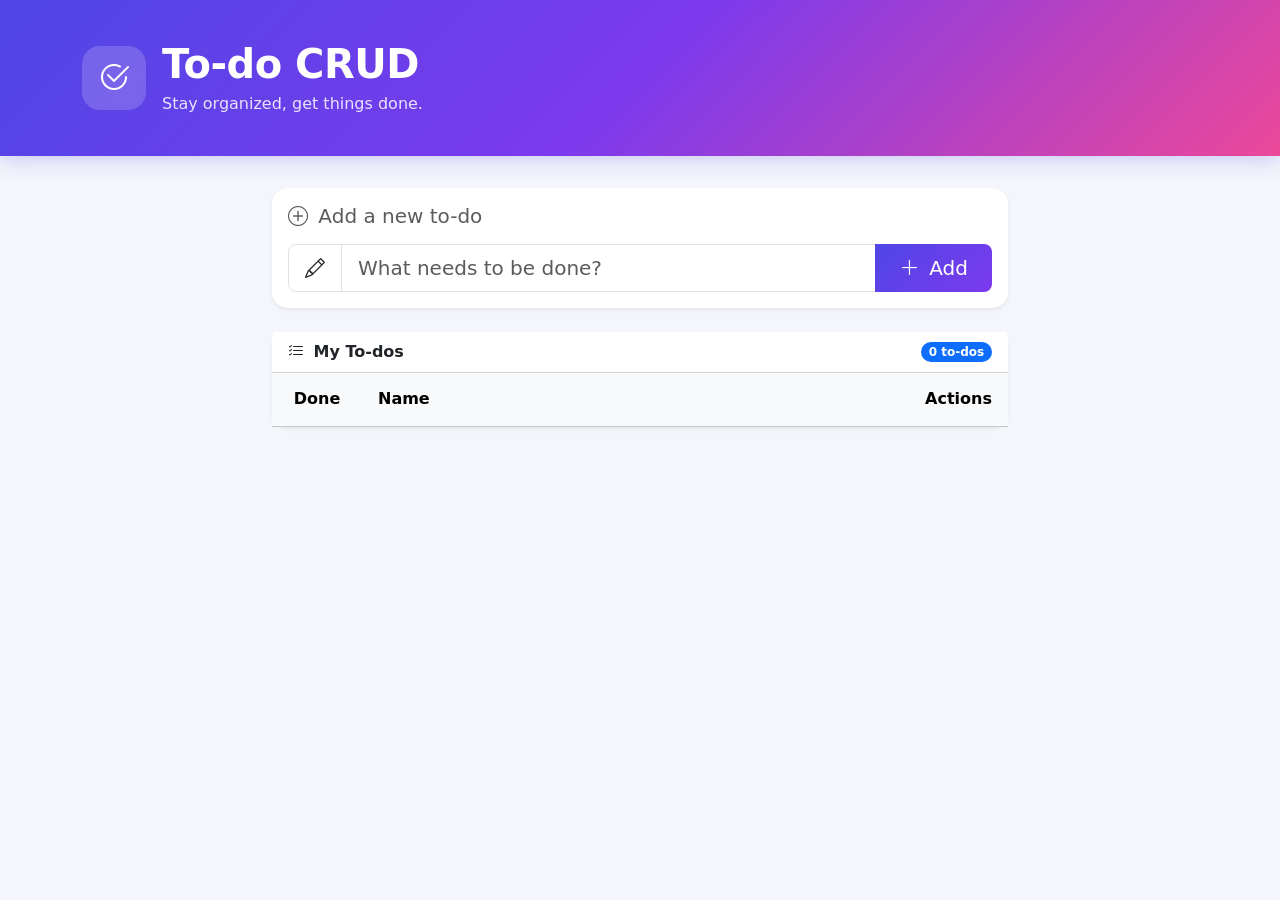
==== client/index.html @ 97bf1604 "feat: implement CORS policy and update API configuration for deployment chore: add .gitignore and st" ====
<!DOCTYPE html>
<html lang="en">
<head>
    <meta charset="UTF-8">
    <meta name="viewport" content="width=device-width, initial-scale=1.0">
    <title>To-do CRUD</title>
    <link href="https://cdn.jsdelivr.net/npm/bootstrap@5.3.3/dist/css/bootstrap.min.css" rel="stylesheet"
          integrity="sha384-QWTKZyjpPEjISv5WaRU9OFeRpok6YctnYmDr5pNlyT2bRjXh0JMhjY6hW+ALEwIH" crossorigin="anonymous">
    <link href="https://cdn.jsdelivr.net/npm/bootstrap-icons@1.11.3/font/bootstrap-icons.min.css" rel="stylesheet">
    <link rel="stylesheet" href="css/site.css" />
</head>
<body>
    <div class="app-hero">
        <div class="container">
            <div class="d-flex align-items-center gap-3">
                <span class="hero-icon"><i class="bi bi-check2-circle"></i></span>
                <div>
                    <h1 class="hero-title mb-1">To-do CRUD</h1>
                    <p class="hero-subtitle mb-0">Stay organized, get things done.</p>
                </div>
            </div>
        </div>
    </div>

    <div class="container app-container">
        <div class="row justify-content-center">
            <div class="col-lg-8">
                <div class="card shadow-sm add-card mb-4">
                    <div class="card-body">
                        <h2 class="h5 card-title text-muted mb-3">
                            <i class="bi bi-plus-circle me-1"></i> Add a new to-do
                        </h2>
                        <form action="javascript:void(0);" method="POST" onsubmit="addItem()">
                            <div class="input-group input-group-lg">
                                <span class="input-group-text bg-white"><i class="bi bi-pencil"></i></span>
                                <input type="text" id="add-name" class="form-control" placeholder="What needs to be done?">
                                <button type="submit" class="btn btn-primary px-4">
                                    <i class="bi bi-plus-lg me-1"></i> Add
                                </button>
                            </div>
                        </form>
                    </div>
                </div>

                <div class="card shadow-sm">
                    <div class="card-header bg-white d-flex justify-content-between align-items-center">
                        <span class="fw-semibold"><i class="bi bi-list-check me-1"></i> My To-dos</span>
                        <span id="counter" class="badge rounded-pill text-bg-primary">0 to-dos</span>
                    </div>
                    <div class="table-responsive">
                        <table class="table table-hover align-middle mb-0">
                            <thead class="table-light">
                                <tr>
                                    <th scope="col" class="text-center" style="width: 90px;">Done</th>
                                    <th scope="col">Name</th>
                                    <th scope="col" class="text-end" style="width: 170px;">Actions</th>
                                </tr>
                            </thead>
                            <tbody id="todos"></tbody>
                        </table>
                    </div>
                </div>
            </div>
        </div>
    </div>

    <!-- Edit modal -->
    <div class="modal fade" id="editForm" tabindex="-1" aria-labelledby="editFormLabel" aria-hidden="true">
        <div class="modal-dialog modal-dialog-centered">
            <div class="modal-content">
                <form action="javascript:void(0);" onsubmit="updateItem()">
                    <div class="modal-header">
                        <h5 class="modal-title" id="editFormLabel"><i class="bi bi-pencil-square me-1"></i> Edit to-do</h5>
                        <button type="button" class="btn-close" onclick="closeInput()" aria-label="Close"></button>
                    </div>
                    <div class="modal-body">
                        <input type="hidden" id="edit-id">
                        <div class="mb-3">
                            <label for="edit-name" class="form-label">Name</label>
                            <input type="text" id="edit-name" class="form-control">
                        </div>
                        <div class="form-check form-switch">
                            <input class="form-check-input" type="checkbox" role="switch" id="edit-isComplete">
                            <label class="form-check-label" for="edit-isComplete">Mark as complete</label>
                        </div>
                    </div>
                    <div class="modal-footer">
                        <button type="button" class="btn btn-outline-secondary" onclick="closeInput()">Cancel</button>
                        <button type="submit" class="btn btn-primary"><i class="bi bi-check-lg me-1"></i> Save</button>
                    </div>
                </form>
            </div>
        </div>
    </div>

    <script src="https://cdn.jsdelivr.net/npm/bootstrap@5.3.3/dist/js/bootstrap.bundle.min.js"
            integrity="sha384-YvpcrYf0tY3lHB60NNkmXc5s9fDVZLESaAA55NDzOxhy9GkcIdslK1eN7N6jIeHz" crossorigin="anonymous"></script>
    <script src="js/site.js" asp-append-version="true"></script>
    <script type="text/javascript">
        getItems();
    </script>
</body>
</html>
---- client/css/site.css ----
body {
    background: #f4f6fb;
    min-height: 100vh;
}

.app-hero {
    background: linear-gradient(135deg, #4f46e5 0%, #7c3aed 50%, #ec4899 100%);
    color: #fff;
    padding: 2.5rem 0;
    box-shadow: 0 4px 20px rgba(79, 70, 229, 0.25);
}

.hero-icon {
    display: inline-flex;
    align-items: center;
    justify-content: center;
    width: 64px;
    height: 64px;
    font-size: 2rem;
    background: rgba(255, 255, 255, 0.18);
    border-radius: 18px;
    backdrop-filter: blur(4px);
}

.hero-title {
    font-weight: 700;
    letter-spacing: -0.5px;
}

.hero-subtitle {
    opacity: 0.85;
}

.app-container {
    margin-top: 2rem;
    margin-bottom: 3rem;
}

.card {
    border: none;
    border-radius: 16px;
}

.add-card {
    border-radius: 16px;
}

.table > :not(caption) > * > * {
    padding: 0.9rem 1rem;
}

.btn-primary {
    background: linear-gradient(135deg, #4f46e5, #7c3aed);
    border: none;
}

.btn-primary:hover,
.btn-primary:focus {
    background: linear-gradient(135deg, #4338ca, #6d28d9);
}
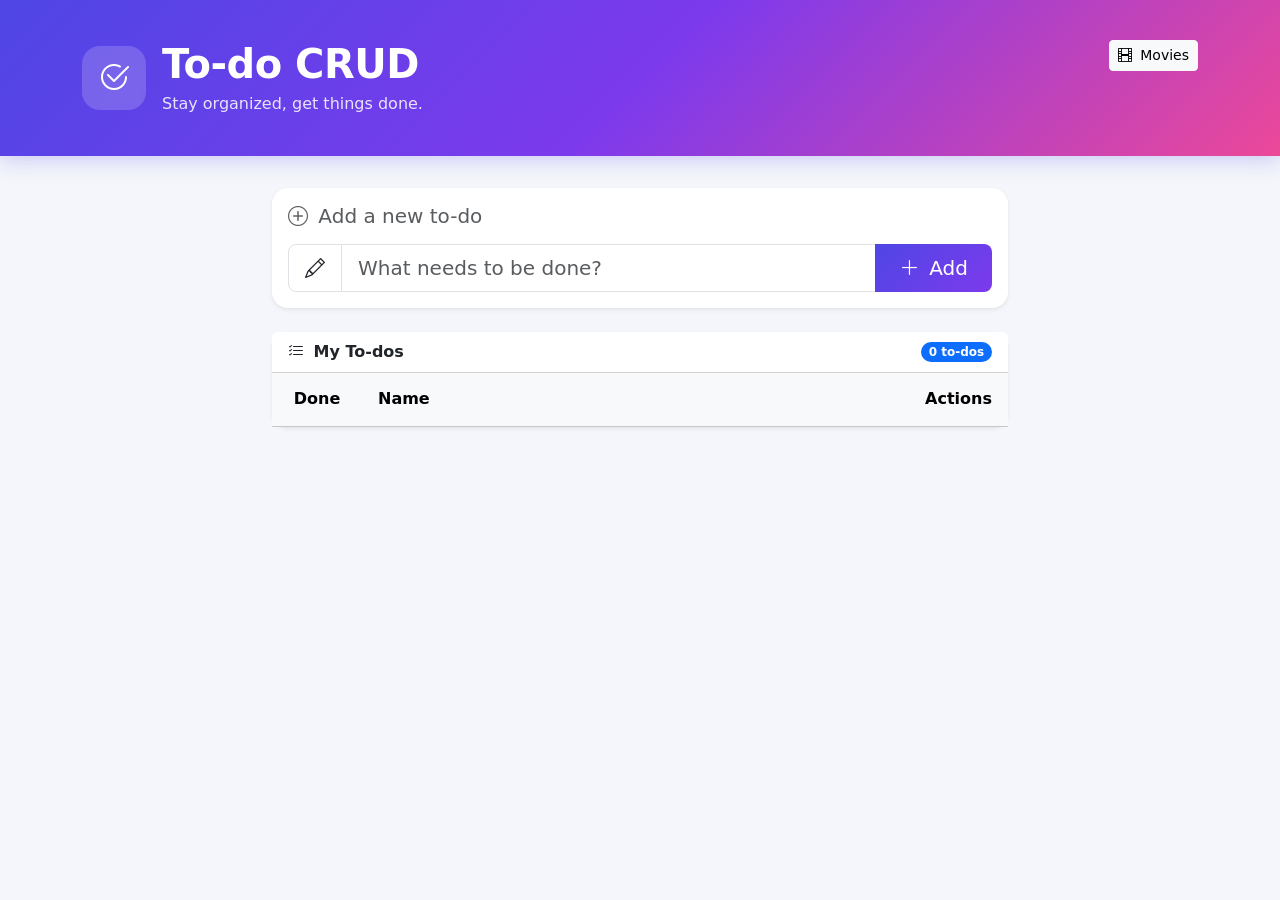
==== commit 5e4226cc: "feat: add movie management functionality with API integration and UI updates" ====
--- a/client/index.html
+++ b/client/index.html
@@ -18,6 +18,9 @@
                     <h1 class="hero-title mb-1">To-do CRUD</h1>
                     <p class="hero-subtitle mb-0">Stay organized, get things done.</p>
                 </div>
+                <a href="movies.html" class="btn btn-light btn-sm ms-auto align-self-start">
+                    <i class="bi bi-film me-1"></i> Movies
+                </a>
             </div>
         </div>
     </div>
